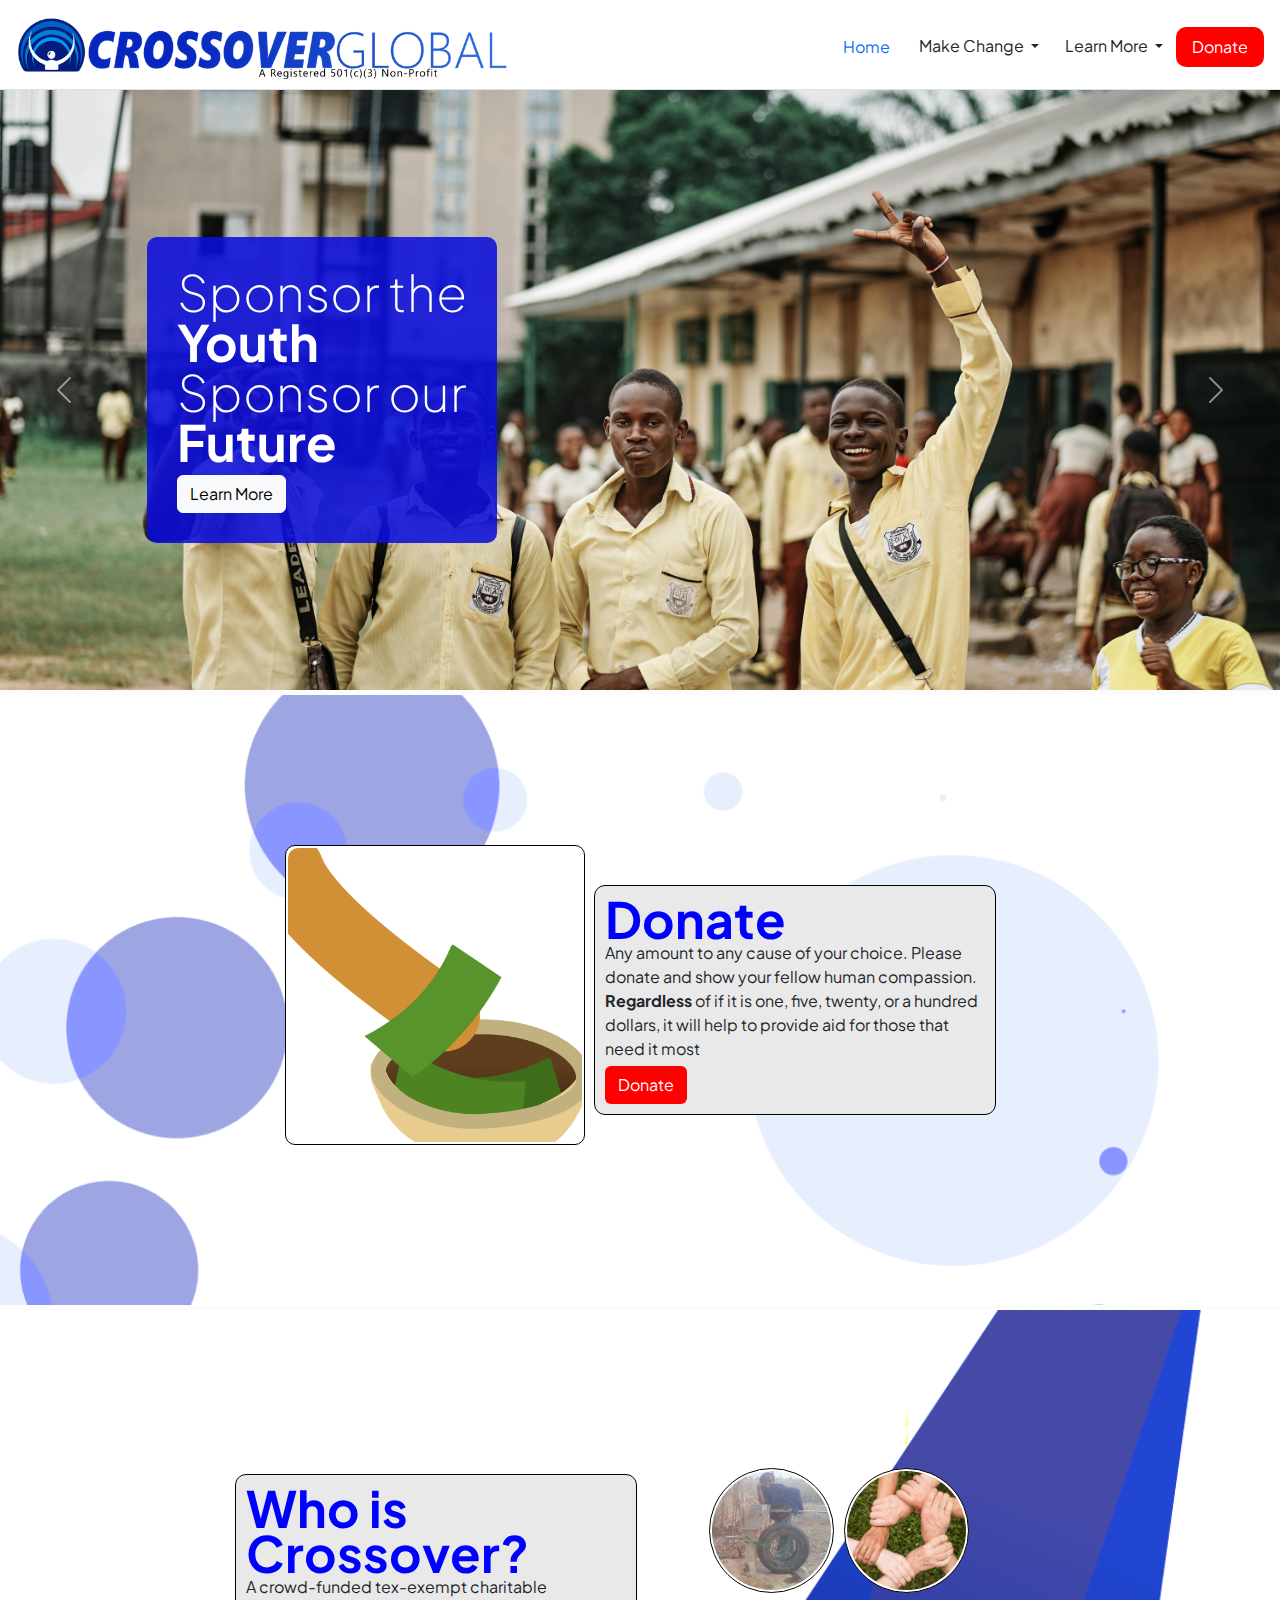
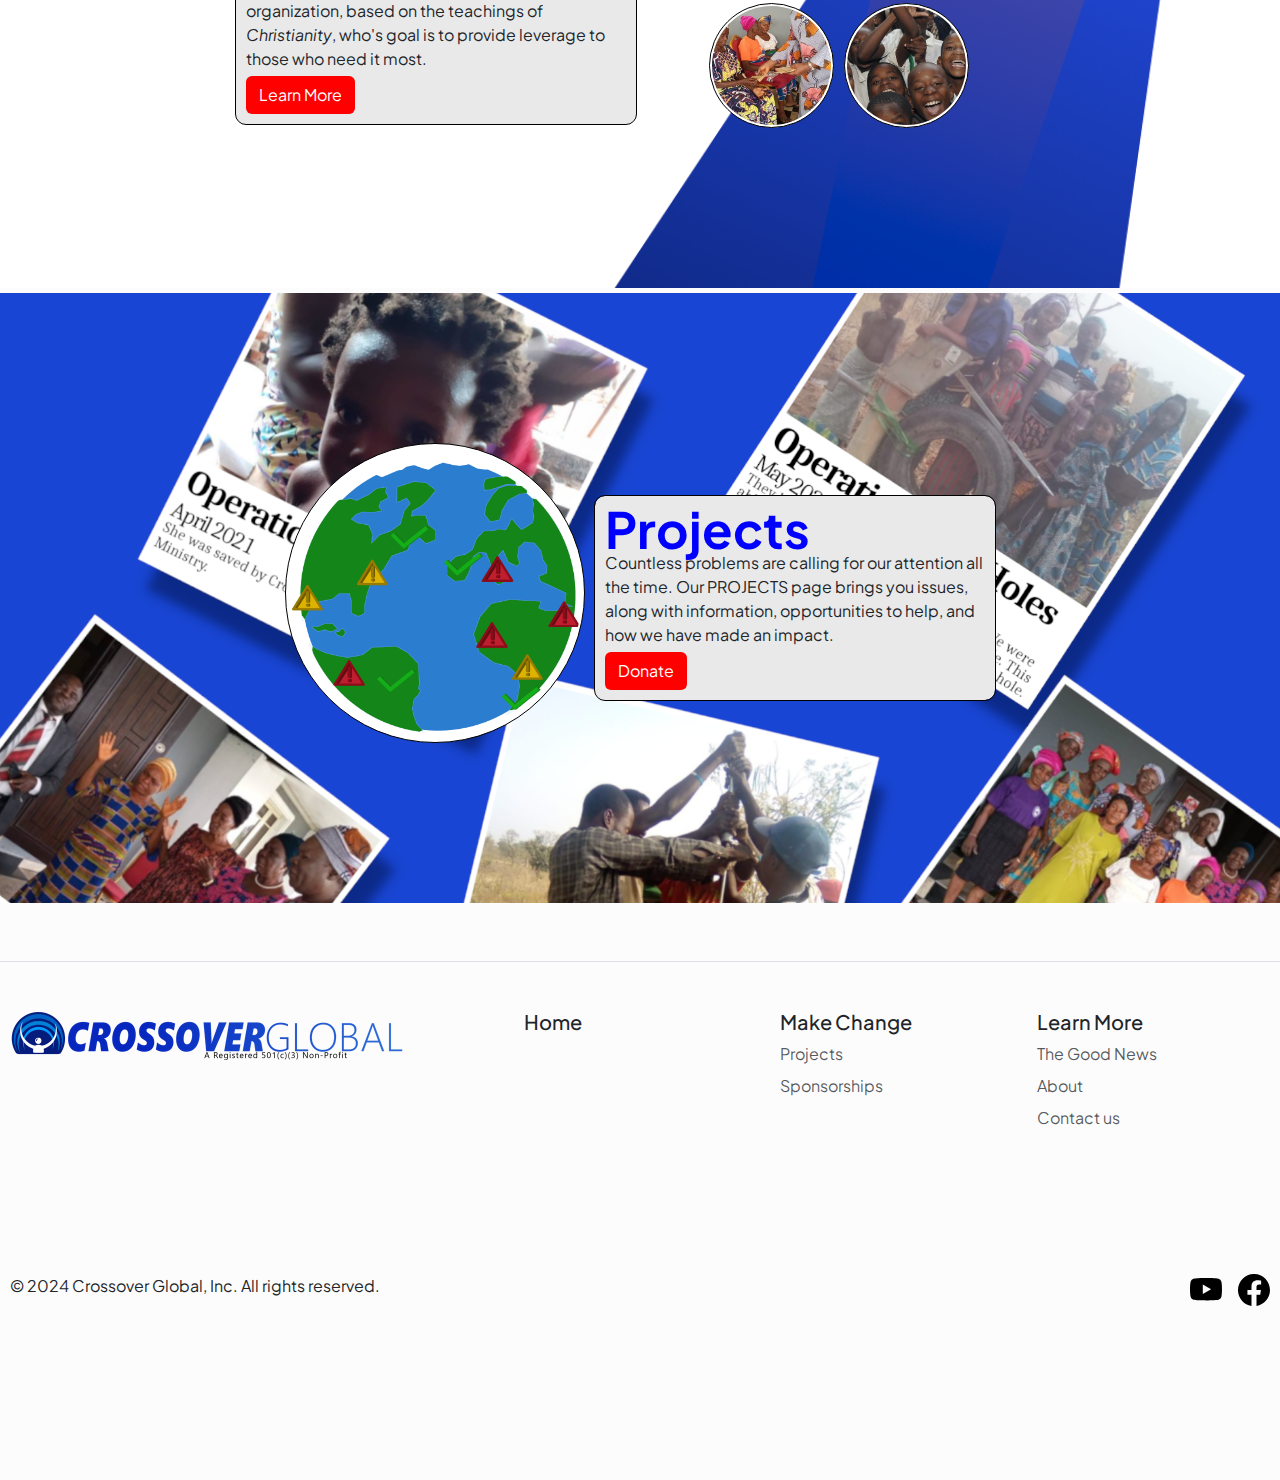
==== index.html @ ee45f4d5 "Pushed Source files to Repo" ====
<!DOCTYPE html>
<html lang="en">
<head>
    <meta charset="UTF-8">
    <meta name="viewport" content="width=device-width, initial-scale=1.0, user-scalable=no">
    <title>Home</title>
    <link href="https://cdn.jsdelivr.net/npm/bootstrap@5.3.3/dist/css/bootstrap.min.css" rel="stylesheet" integrity="sha384-QWTKZyjpPEjISv5WaRU9OFeRpok6YctnYmDr5pNlyT2bRjXh0JMhjY6hW+ALEwIH" crossorigin="anonymous">
    <link href="./style/main.css" rel="stylesheet">
    <link href="./style/font.css" rel="stylesheet">
    
    <link rel="icon" href="/images/LogoSmaller.jpg">
    <link href="https://fonts.googleapis.com/css2?family=Plus+Jakarta+Sans:ital,wght@0,200..800;1,200..800&display=swap" rel="stylesheet">
</head>
<body>
    <!-- Carousel -->
    <div id="carouselExampleIndicators" class="carousel slide" style="height: 600px">
        <button class="carousel-control-prev" type="button" data-bs-target="#carouselExampleIndicators" data-bs-slide="prev" style="height: 600px; z-index: 51; width: 10vw">
            <span class="carousel-control-prev-icon" aria-hidden="true"></span>
            <span class="visually-hidden">Previous</span>
        </button>
        <button class="carousel-control-next" type="button" data-bs-target="#carouselExampleIndicators" data-bs-slide="next" style="height: 600px; z-index: 51; width: 10vw">
            <span class="carousel-control-next-icon" aria-hidden="true"></span>
            <span class="visually-hidden">Next</span>
        </button>

        <div class="carousel-inner" style="height: 600px">
          <div class="carousel-item active">
            <div style="position: absolute; width: 100%; height: 100%; z-index: 50; margin: 0px; justify-content: center;" class="row align-items-start">
                <div class="col col-sm-12 col-lg-10" style="display: flex; flex-direction: column; padding: 40px; align-items: center; justify-content: center; height: 100%">
                    <div class="co-header-card">
                        <p class=" fw-lighter" style="color:white; margin: 0px; line-height: 50px; font-size: 50px;">Sponsor the</p>
                        <p class="fw-bold " style="color:white; margin: 0px; line-height: 50px; font-size: 50px;">Youth</p>
                        <p class=" fw-lighter" style="color:white; margin: 0px; line-height: 50px; font-size: 50px;">Sponsor our</p>
                        <p class="fw-bold " style="color:white; margin: 0px; line-height: 50px; font-size: 50px;">Future</p>
                        <a class="btn btn-light mt-2" href="search/?type=sponsorship">Learn More</a>
                    </div>
                </div>
            </div>
            <div class="d-block w-100 carousel-image" alt="..." style="background-position: 50% 50%; background-size: cover; background-image: url('./images/school-boys.jpg');"></div>
          </div>
          <div class="carousel-item">
            <div style="position: absolute; width: 100%; height: 100%; z-index: 50; margin: 0px; justify-content: center;" class="row align-items-start">
                <div class="col col-sm-12 col-lg-10" style="display: flex; flex-direction: column; padding: 40px; align-items: center; justify-content: center; height: 100%">
                    <div class="co-header-card">
                        <p class=" fw-lighter" style="color:white; margin: 0px; line-height: 50px; font-size: 50px;">Help Us Create</p>
                        <p class="fw-bold " style="color:white; margin: 0px; line-height: 50px; font-size: 50px;">Financially</p>
                        <p class=" fw-lighter" style="color:white; margin: 0px; line-height: 50px; font-size: 50px;">Independent</p>
                        <p class="fw-bold " style="color:white; margin: 0px; line-height: 50px; font-size: 50px;">Widows</p>
                        <a class="btn btn-light mt-2" href="/projects/page/?title=independent%20widows">Learn More</a>
                    </div>
                </div>
            </div>
            <div class="d-block w-100 carousel-image" alt="..." style="background-position: 50% 10%; background-size: cover; background-image: url('./images/african_woman_store.jpg');"></div>
          </div>
        </div>
    </div>

    <div class="row" style="padding: 20px; padding-top: 150px; padding-bottom: 150px; margin-top: 5px;  background-image: URL('./images/SimpleBG2.png'); background-size: cover; display: flex; justify-content: center; align-items: center; flex-wrap: wrap;">
        <div class="col-12 col-md-12 col-lg-6" style="padding: 2px; height: 300px; width: 300px; background-color: rgb(255, 255, 255); border-radius: 10px; display: flex; align-items: center; margin-right: 10px; margin-bottom: 10px; border: rgb(0, 0, 0) 1px solid; min-width: 300px; max-width: 300px;">
            <img src="./images/Donation Slide 1.png" style="width: 100%; height: 100%; border-radius: 10px; object-fit: cover;">
        </div>
        <div class="col-12 col-md-12 col-lg-6" style=" padding: 10px; background-color: rgb(233, 233, 233); border-radius: 10px; outline: solid black 1px; max-width: 400px;">
            <p class="fw-bold" style="font-size: 50px; margin: 0px; line-height: 45px; color:blue; ">Donate</p>
            Any amount to any cause of your choice. Please donate and show your fellow human compassion. 
            <b>Regardless</b> of if it is one, five, twenty, or a hundred dollars, it will help to 
            provide aid for those that need it most
            <br>
            <a class="btn" style="background-color: red; color:white; margin-top: 5px" href="/projects/page/?title=all projects">Donate</a>
        </div>
    </div>

    <div class="row" style="padding: 20px; padding-top: 150px; padding-bottom: 150px; margin-top: 5px;  background-image: URL('./images/SimpleBG1.png'); background-size: cover; display: flex; justify-content: center; align-items: center;">
        <div class="col-12 col-sm-12 col-lg-6" style=" padding: 10px; background-color: rgb(233, 233, 233); border-radius: 10px; outline: solid black 1px; max-width: 400px;">
            <p class="fw-bold" style="font-size: 50px; margin: 0px; line-height: 45px; color:blue; ">Who is Crossover?</p>
            A crowd-funded tex-exempt charitable organization, based on the teachings of <i>Christianity</i>, 
            who's goal is to provide leverage to those who need it most.
            <br>
            <a class="btn" style="background-color: red; color:white; margin-top: 5px;" href="/about">Learn More</a>
        </div>
        <div class="col-12 col-sm-12 col-lg-6 ms-2 mt-2" style="display: flex; justify-content: center; max-width: 400px; flex-wrap: wrap;">
            <div class="hover-grow" style="padding: 2px; height: 125px; width: 125px; background-color: rgb(255, 255, 255); border-radius: 100px; display: flex; align-items: center; margin-right: 10px; margin-bottom: 10px; border: rgb(0, 0, 0) 1px solid; overflow: hidden;">
                <img src="./images/opboorholes.jpg" style="width: 100%; height: 100%; border-radius: 100px; object-fit: cover;">
            </div>
            <div class="hover-grow" style="padding: 2px; height: 125px; width: 125px; background-color: rgb(255, 255, 255); border-radius: 100px; display: flex; align-items: center; margin-right: 10px; margin-bottom: 10px; border: rgb(0, 0, 0) 1px solid; overflow: hidden;">
                <img src="./images/hands.jpg" style="width: 100%; height: 100%; border-radius: 100px; object-fit: cover;">
            </div>
            <div class="hover-grow" style="padding: 2px; height: 125px; width: 125px; background-color: rgb(255, 255, 255); border-radius: 100px; display: flex; align-items: center; margin-right: 10px; margin-bottom: 10px; border: rgb(0, 0, 0) 1px solid; overflow: hidden;">
                <img src="./images/preach2widows.jpg" style="width: 100%; height: 100%; border-radius: 100px; object-fit: cover;">
            </div>
            <div class="hover-grow" style="padding: 2px; height: 125px; width: 125px; background-color: rgb(255, 255, 255); border-radius: 100px; display: flex; align-items: center; margin-right: 10px; margin-bottom: 10px; border: rgb(0, 0, 0) 1px solid; overflow: hidden;">
                <img src="./images/happykids1.png" style="width: 100%; height: 100%; border-radius: 100px; object-fit: cover;">
            </div>
        </div>
        
    </div>

    <div class="row" style="padding: 20px; padding-top: 150px; padding-bottom: 150px; margin-top: 5px;  background-image: URL('./images/ProjectsBG.png'); background-size: cover; display: flex; justify-content: center; align-items: center; flex-wrap: wrap;">
        <div class="col-12 col-md-12 col-lg-6" style="padding: 2px; height: 300px; width: 300px; background-color: rgb(255, 255, 255); border-radius: 200px; display: flex; align-items: center; margin-right: 10px; margin-bottom: 10px; border: rgb(0, 0, 0) 1px solid; min-width: 300px; max-width: 300px;">
            <img src="./images/Earth Problems, Issues, Solved.png" style="width: 100%; height: 100%; border-radius: 200px; object-fit: cover;">
        </div>
        <div class="col-12 col-md-12 col-lg-6" style=" padding: 10px; background-color: rgb(233, 233, 233); border-radius: 10px; outline: solid black 1px; max-width: 400px;">
            <p class="fw-bold" style="font-size: 50px; margin: 0px; line-height: 45px; color:blue; ">Projects</p>
            Countless 
            problems are calling for our attention all the time. Our PROJECTS page brings you issues, 
            along with information, opportunities to help, and how we have made an impact.
            <br>
            <a class="btn" style="background-color: red; color:white; margin-top: 5px" href="/projects/page/?title=all projects">Donate</a>
        </div>
    </div>
    <!-- footer -->
    <div>
        
    </div>

    <script src="https://cdn.jsdelivr.net/npm/@popperjs/core@2.9.2/dist/umd/popper.min.js" integrity="sha384-IQsoLXl5PILFhosVNubq5LC7Qb9DXgDA9i+tQ8Zj3iwWAwPtgFTxbJ8NT4GN1R8p" crossorigin="anonymous"></script>
    <script src="https://cdn.jsdelivr.net/npm/bootstrap@5.0.2/dist/js/bootstrap.min.js" integrity="sha384-cVKIPhGWiC2Al4u+LWgxfKTRIcfu0JTxR+EQDz/bgldoEyl4H0zUF0QKbrJ0EcQF" crossorigin="anonymous"></script>
    <script src="scripts/tools.js"></script>
    <script src="scripts/navbar.js"></script>
    <script src="scripts/footer.js"></script>
</body>
</html>
---- style/main.css ----
* {
    margin: 0px;
    padding: 0;
    border: 0;
    box-sizing: border-box;
}

/* html {
    height: -webkit-fill-available;
    width: -webkit-fill-available;
} */

body {
    font-family: "Plus Jakarta Sans", sans-serif;
    font-optical-sizing: auto;
    font-weight: 400;
    font-style: normal;
    overflow-x: hidden;
    background-color: rgb(252, 252, 252);
    height: 100%;
    width: 100%;
    left: 0;
    top: 0;
}

a {
    all: unset;
}

a:hover {
    cursor: pointer;
}

.logo {
    content: url('../images/logo.png');
    object-fit: contain;
    width: 500px;
}

.logo.smaller {
    width: 400px;
}

.logo.smaller-2 {
    width: 300px;
}

.close_button {
    content: url('../images/x-lg.svg');
    object-fit: contain;
}

.drop_down_button {
    content: url('../images/caret-down.svg');
    object-fit: contain;
}

.project_tab {
    font-weight: bold;
    font-size: 16pt;
    color: white;
    padding: 10px;
    border: solid white 5px;
    background-color: transparent;
    transition: background-color 200ms;
    margin-right: 10px;
}

.project_tab.active {
    border: solid white 5px;
    background-color: white;
    color: blue;
}

.center-horizontal {
    align-items: center;
}

.navbar {
    position: fixed; 
    z-index: 100; 
    background-color: white; 
    width: 100%;
    top: 0px;
    transition: top 0.25s ease-in-out;
    height: 90px;
}

.navbar.navbar-hide {
    top: -80px;
}

.mobile-menu {
    position: fixed;
    z-index: 102;
    background-color: white;
    outline-style: solid;
    outline-width: 1px;
    outline-color: rgb(233, 233, 233);
    height: 100%;
    width: 300px;
    right: 0px;
    transition: transform 300ms;
}

.mobile-menu.hidden {
    transform: translateX(500px);
}

.carousel-image {
    height: 600px;
    object-fit: cover;
    top: auto;
    right: auto;
}

/* .desktop-onlys {
    display: flex;
} */

.desktop-only {
    display: inherit;
}

.mobile-only {
    display: none;
}

.small-mobile-only {
    display: none;
}

.menu-button {
    display: flex; 
    width: 100%;
    /* padding: 10px;  */
    flex-direction: column;
    align-items: center; 
    align-content: center; 
    justify-content: center;
    border-top: solid 1px;
    transition: filter 300ms;
    /* padding-left: 30px; */
    /* padding-right: 30px; */
    position: relative;
}

.menu-button.no-border {
    border: none;
}

.align-horizontal {
    display: flex;
    flex-direction: row;
    align-items: center; 
    align-content: center; 
    justify-content: center;
}

.align-vertical {
    display: flex;
    flex-direction: column;
    align-items: center; 
    align-content: center; 
    justify-content: center;
}

.shrink-vertical > .shrinkable {
    max-height: 0px;
    /* height: 0px; */
    transition: max-height 500ms;
}

.shrink-vertical > .shrinkable-2 {
    max-height: 0px;
    /* height: 0px; */
    transition: max-height 500ms;
}

.shrink-vertical.shrink > .shrinkable {
    max-height: 100px;
}

.shrink-vertical.shrink > .shrinkable-2 {
    max-height: 150px;
}

.rotatable_180 {
    transform: rotate(0deg);
    transition: transform 300ms;
}

.rotatable_180.rotate {
    transform: rotate(180deg);
}

.dropdown-item {
    width: auto
}

.overflow-y-hidden {
    overflow-y: hidden;
}

.darkness_screen {
    width: 100%; 
    height: 100%; 
    background-color: rgba(0, 0, 0, 0.507); 
    position: fixed; 
    z-index: 101;
    filter: opacity(100%);
    transition: filter 300ms;
}

.hideable {
    display: inherit;
    transition: filter 300ms;
}

.hideable.fadeHide {
    filter: opacity(0%);
}

.hideable.fullHide {
    display: none;
}

.font-segoe {
    font-family: system-ui, -apple-system, BlinkMacSystemFont, 'Segoe UI', Roboto, Oxygen, Ubuntu, Cantarell, 'Open Sans', 'Helvetica Neue', sans-serif;
}

.hover-grow {
    transform: scale(1, 1);
    transition: transform 300ms;
    z-index: initial;
}

.hover-grow:hover {
    transform: scale(1.4, 1.4);
    z-index: 100;
}

.hover-cursor {
}

.hover-cursor:hover {
    cursor: pointer;
}

.drop-shadow {
    box-shadow: 3px 3px 0px rgba(0, 0, 0, 0.356);
}

.filter_btn {
    outline: blue 1px solid;
    color: blue;
    border-radius: 20px;
    padding: 10px;
    margin: 2px;
    display: inline;
    font-size: 12px;
    transition: background-color 200ms;
}

.filter_btn.active {
    background-color: blue;
    color: white;
}

.desktop-padding-right {
    padding-right: 20px;
}

.horizontal-desktop-vertical-mobile {
    display: flex;
    flex-direction: row;
}

/* colors */
.co-blue {
    color: var(--blue);
}

/* bg colors */
.co-blue-bg {
    background-color: var(--blue);
}

.light-grey-bg {
    background-color: var(--light-grey);
}

.lighter-grey-bg {
    background-color: var(--lighter-grey);
}

.red-bg {
    background-color: var(--red);
}

.co-header-card {
    border-radius: 10px; 
    padding: 30px; 
    width: auto;
    margin-right: auto; 
    max-width: 500px;
    background-color: var(--blue-trans);
}

@media (max-width: 991px) {
    /* CSS that should be displayed if width is equal to or less than 800px goes here */
    .desktop-only {
        display: none;
    }
    .mobile-only {
        display: flex;
    }
    .desktop-padding-right {
        padding-right: 0px;
    }
    .horizontal-desktop-vertical-mobile {
        display: flex;
        flex-direction: row;
    }
}

@media (max-width: 700px) {
    .project_tab {
        font-size: 12pt;
    }

    .horizontal-desktop-vertical-mobile {
        flex-direction: column;
    }
}
---- style/font.css ----
html {
    font-size: 16px;
}

:root {
    /* To define a variable, do --[variable name]: value*/
    --fs-XXXL: 6rem;
    --fs-XXL: 5rem;
    --fs-XL: 4rem;
    --fs-L: 3.9rem;
    --fs-1000: 3.75rem;
    --fs-900: 3.5rem;
    --fs-800: 3rem;
    --fs-700: 2rem;
    --fs-600: 1.5rem;
    --fs-500: 1.25rem;
    --fs-400: 1rem;
    --fs-300: 0.75rem;
    --fs-200: 0.5rem;
    --font-scale: 100%;
    --blue: #0a0edb;
    --blue-trans: #0a0edbdf;
    --light-grey: rgb(197, 197, 197);
    --lighter-grey: rgb(241, 241, 241);
    --red: rgb(218, 35, 35);
}

.plus-jakarta-sans {
    font-family: "Plus Jakarta Sans", sans-serif;
    font-optical-sizing: auto;
    font-weight: 400;
    font-style: normal;
}

/* font sizes */
.fs-XXL {
    font-size: var(--fs-XXXL);
}

.fs-XXL {
    font-size: var(--fs-XXL);
}

.fs-XL {
    font-size: var(--fs-XL);
}

.fs-L {
    font-size: var(--fs-L);
}

.fs-1000 {
    font-size: var(--fs-1000);
}

.fs-900 {
    font-size: var(--fs-900);
}

.fs-800 {
    font-size: var(--fs-800);
}

.fs-700 {
    font-size: var(--fs-700);
}

.fs-600 {
    font-size: var(--fs-600);
}

.fs-500 {
    font-size: var(--fs-500);
}

.fs-400 {
    font-size: var(--fs-400);
}

.fs-300 {
    font-size: var(--fs-300);
}

.fs-200 {
    font-size: var(--fs-200);
}

/* font weights */
.fw-bolder {
    font-weight: bold;
}

.fw-bold {
    font-weight: bold;
}

.fw-900 {
    font-weight: 900;
}

.fw-800 {
    font-weight: 800;
}

.fw-700 {
    font-weight: 700;
}

.fw-600 {
    font-weight: 600;
}

.fw-500 {
    font-weight: 500;
}

.fw-400 {
    font-weight: 400;
}

.fw-300 {
    font-weight: 300;
}

.fw-200 {
    font-weight: 200;
}

.fw-100 {
    font-weight: 100;
}

/* line-height */
.lh-XXL {
    line-height: var(--fs-XXL);
}

.lh-XL {
    line-height: var(--fs-XL);
}

.lh-900 {
    line-height: var(--fs-900);
}

.lh-800 {
    line-height: var(--fs-800);
}

.lh-700 {
    line-height: var(--fs-700);
}

.lh-600 {
    line-height: var(--fs-600);
}

.lh-500 {
    line-height: var(--fs-500);
}

.lh-400 {
    line-height: var(--fs-400);
}

.lh-300 {
    line-height: var(--fs-300);
}

.lh-200 {
    line-height: var(--fs-200);
}


@media (max-width: 992px) {
    :root {
        --font-scale: 95%;
    }
}

@media (max-width: 768px) {
    :root {
        --font-scale: 90%;
    }
}

@media (max-width: 576px) {
    :root {
        --font-scale: 82.5%;
    }
}

@media (max-width: 400px) {
    :root {
        --font-scale: 75%;
    }
}

html {
    font-size: var(--font-scale);
}

/*
--bs-breakpoint-xs: 0;
--bs-breakpoint-sm: 576px;
--bs-breakpoint-md: 768px;
--bs-breakpoint-lg: 992px;
--bs-breakpoint-xl: 1200px;
--bs-breakpoint-xxl: 1400px;
*/
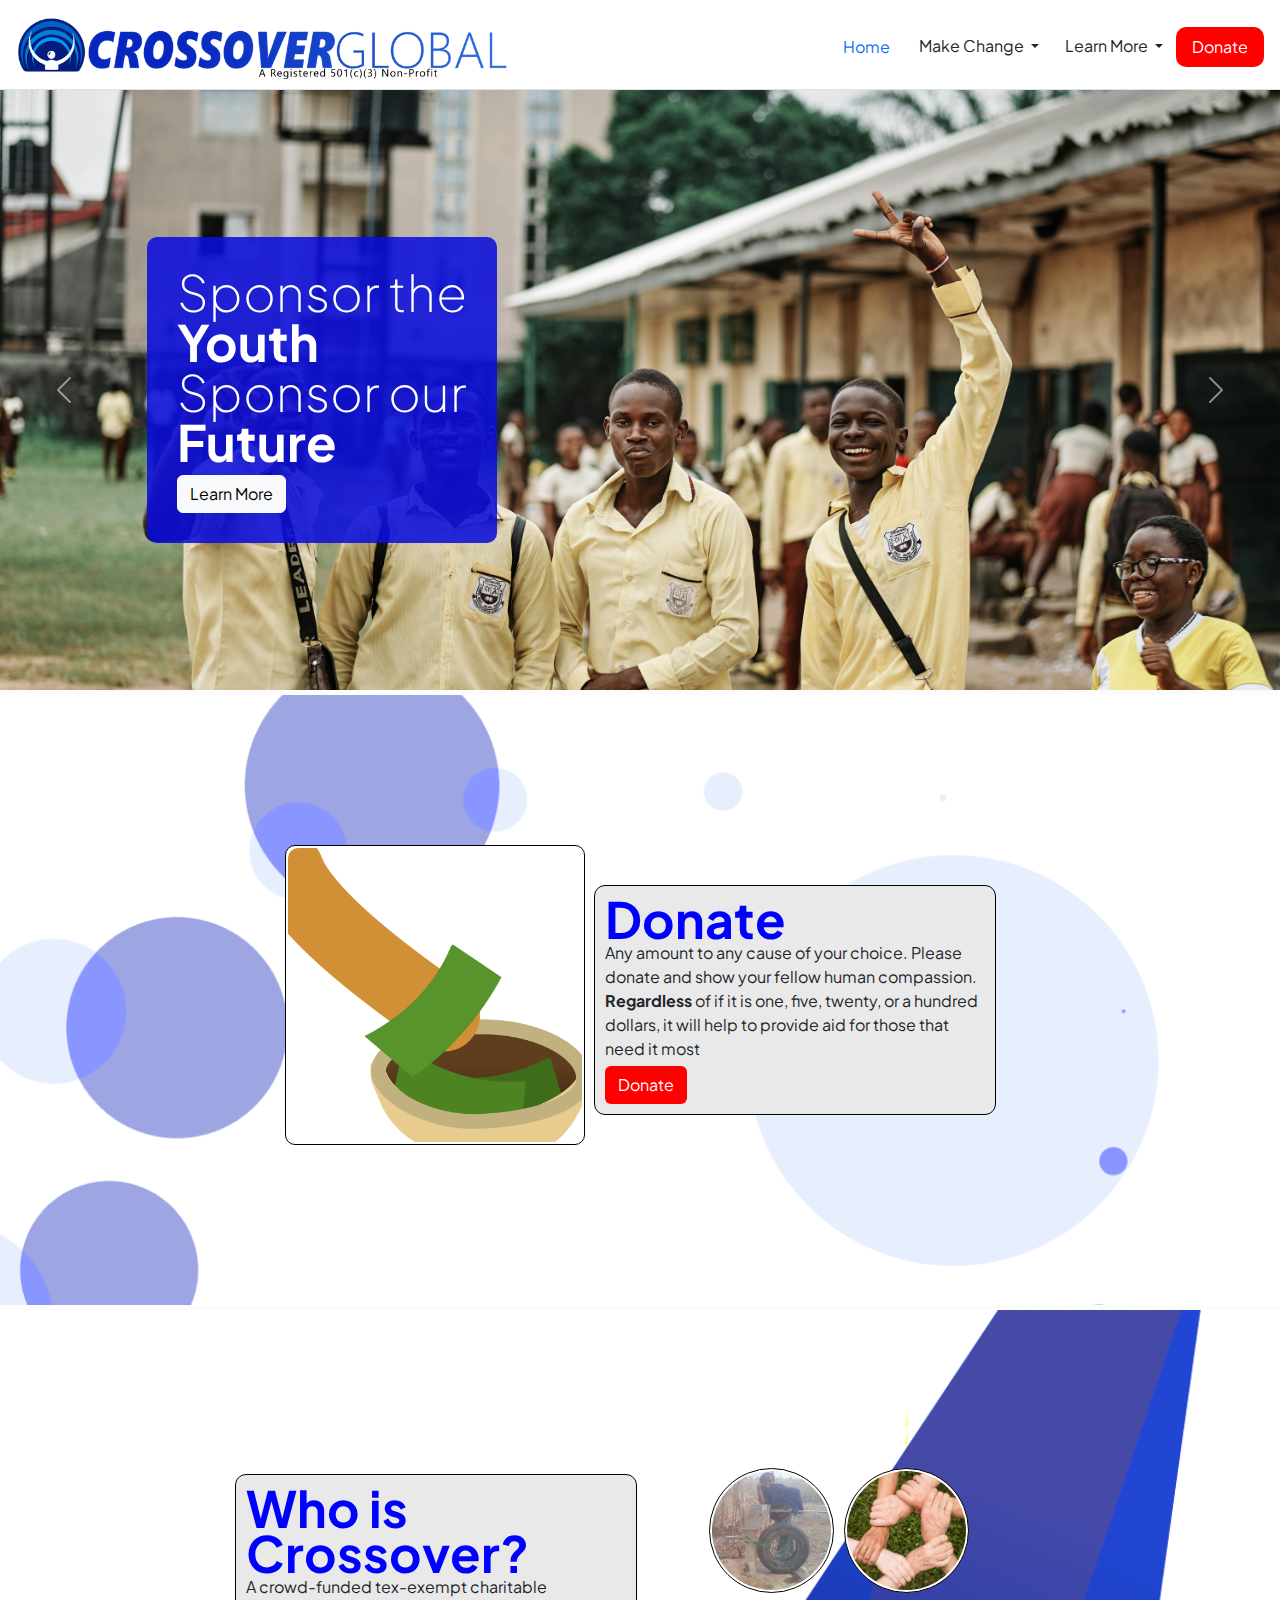
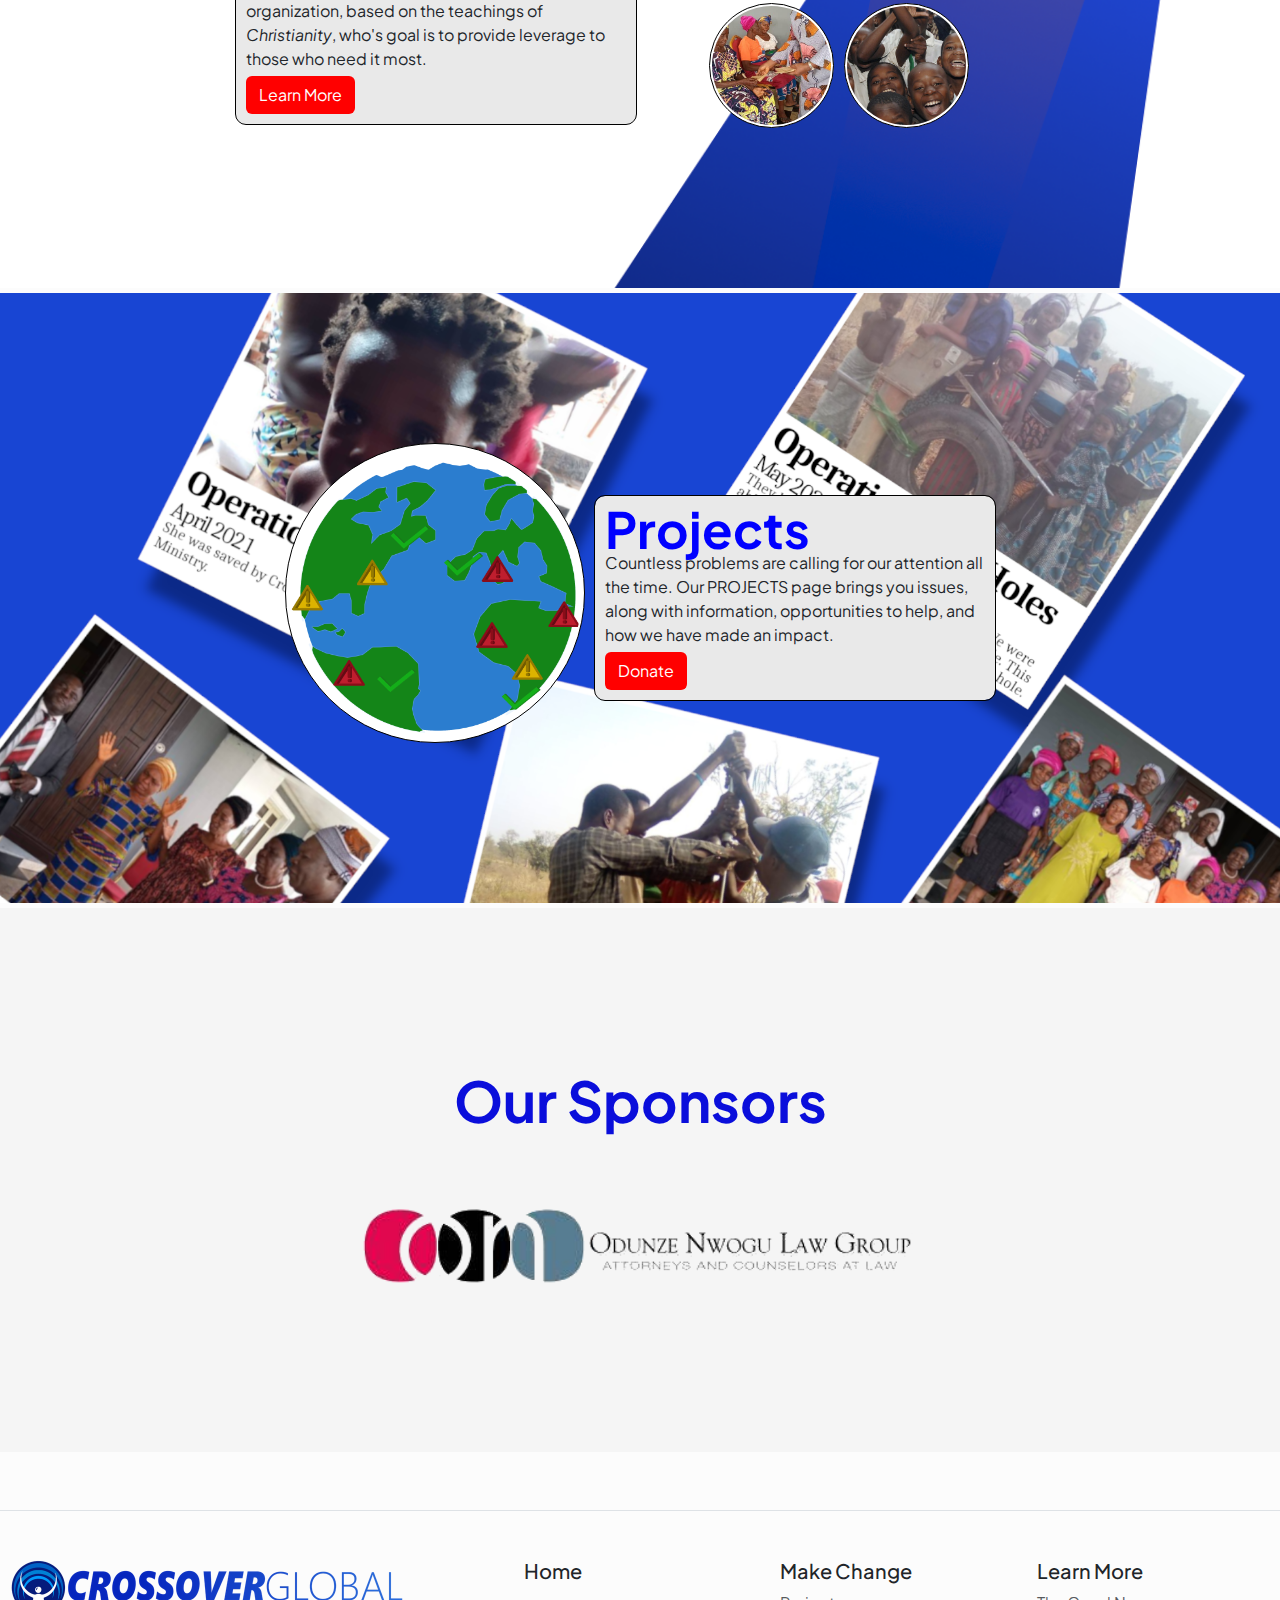
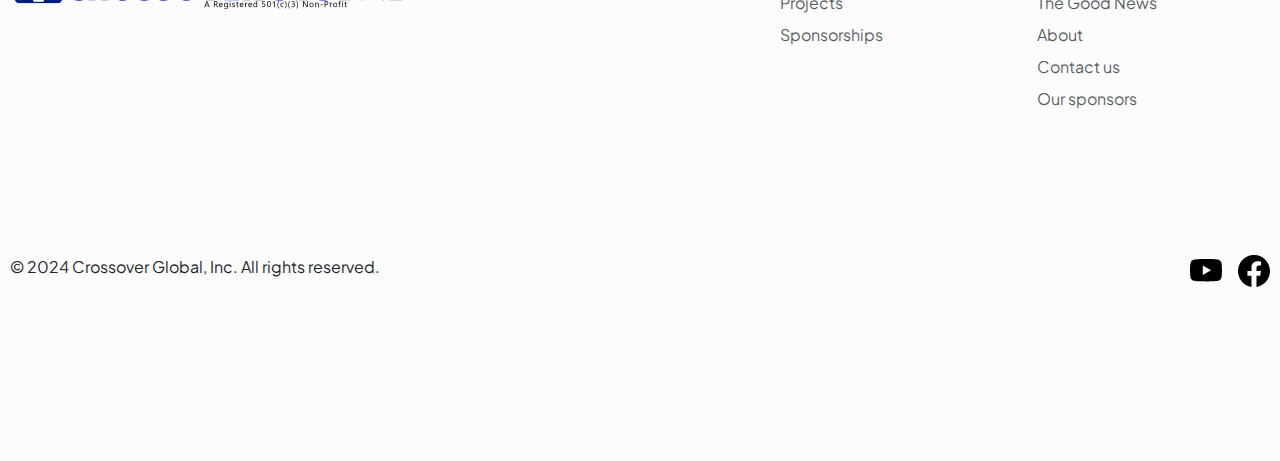
==== commit 6fa8e0f3: "Added Our sponsors section" ====
--- a/index.html
+++ b/index.html
@@ -107,10 +107,19 @@
             <a class="btn" style="background-color: red; color:white; margin-top: 5px" href="/projects/page/?title=all projects">Donate</a>
         </div>
     </div>
-    <!-- footer -->
-    <div>
-        
+
+    <div class="row" style="padding: 20px; padding-top: 150px; padding-bottom: 150px; margin-top: 5px; background-color: #f5f5f5; background-size: cover; display: flex; flex-direction: column; justify-content: center; align-items: center; flex-wrap: wrap;">
+        <div class="col-12 col-md-12 col-lg-6" style="margin-bottom: 50px;">
+            <p style="margin: 0px; font-size: 3.5rem; text-align: center; font-weight: 700;" class="co-blue">Our Sponsors</p>
+            <!-- <p style="margin: 0px; font-size: 1.5rem; text-align: center;" class="co-blue">Here are the companies that sponsor CrossoverGlobal</p> -->
+        </div>
+        <!-- Sponsorship images -->
+        <div class="col-12 col-md-12 col-lg-12" style="padding: 10px; display: flex; justify-content: center; align-items: center;">
+            <img src="/our-sponsors/logos/Odunze Ngowu law group long trans.png" style="width: 35rem">
+        </div>
     </div>
+
+    <!-- Footer managaged through footer.js -->
 
     <script src="https://cdn.jsdelivr.net/npm/@popperjs/core@2.9.2/dist/umd/popper.min.js" integrity="sha384-IQsoLXl5PILFhosVNubq5LC7Qb9DXgDA9i+tQ8Zj3iwWAwPtgFTxbJ8NT4GN1R8p" crossorigin="anonymous"></script>
     <script src="https://cdn.jsdelivr.net/npm/bootstrap@5.0.2/dist/js/bootstrap.min.js" integrity="sha384-cVKIPhGWiC2Al4u+LWgxfKTRIcfu0JTxR+EQDz/bgldoEyl4H0zUF0QKbrJ0EcQF" crossorigin="anonymous"></script>
--- a/style/main.css
+++ b/style/main.css
@@ -171,18 +171,28 @@
     transition: max-height 500ms;
 }
 
+.shrink-vertical.shrink > .shrinkable {
+    max-height: 100px;
+}
+
 .shrink-vertical > .shrinkable-2 {
     max-height: 0px;
     /* height: 0px; */
     transition: max-height 500ms;
 }
 
-.shrink-vertical.shrink > .shrinkable {
-    max-height: 100px;
-}
-
 .shrink-vertical.shrink > .shrinkable-2 {
     max-height: 150px;
+}
+
+.shrink-vertical > .shrinkable-3 {
+    max-height: 0px;
+    /* height: 0px; */
+    transition: max-height 500ms;
+}
+
+.shrink-vertical.shrink > .shrinkable-3 {
+    max-height: 200px;
 }
 
 .rotatable_180 {
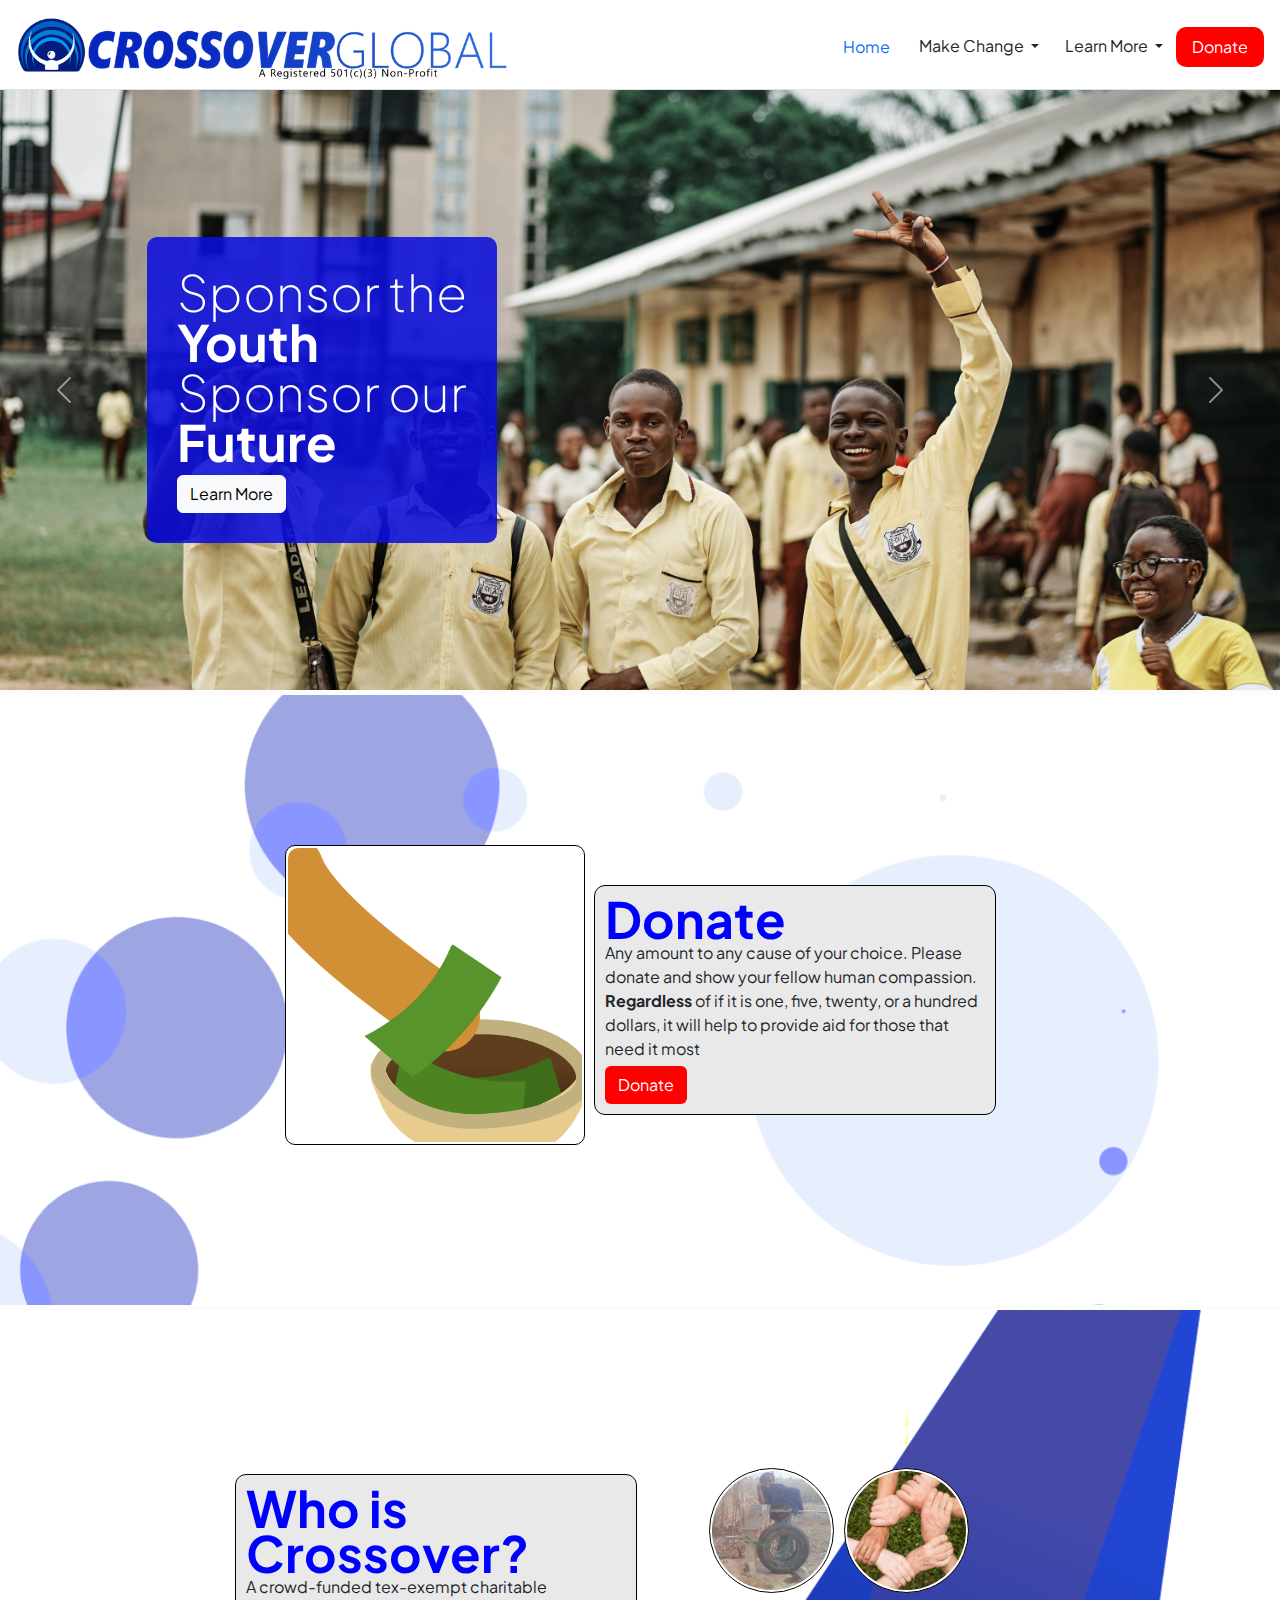
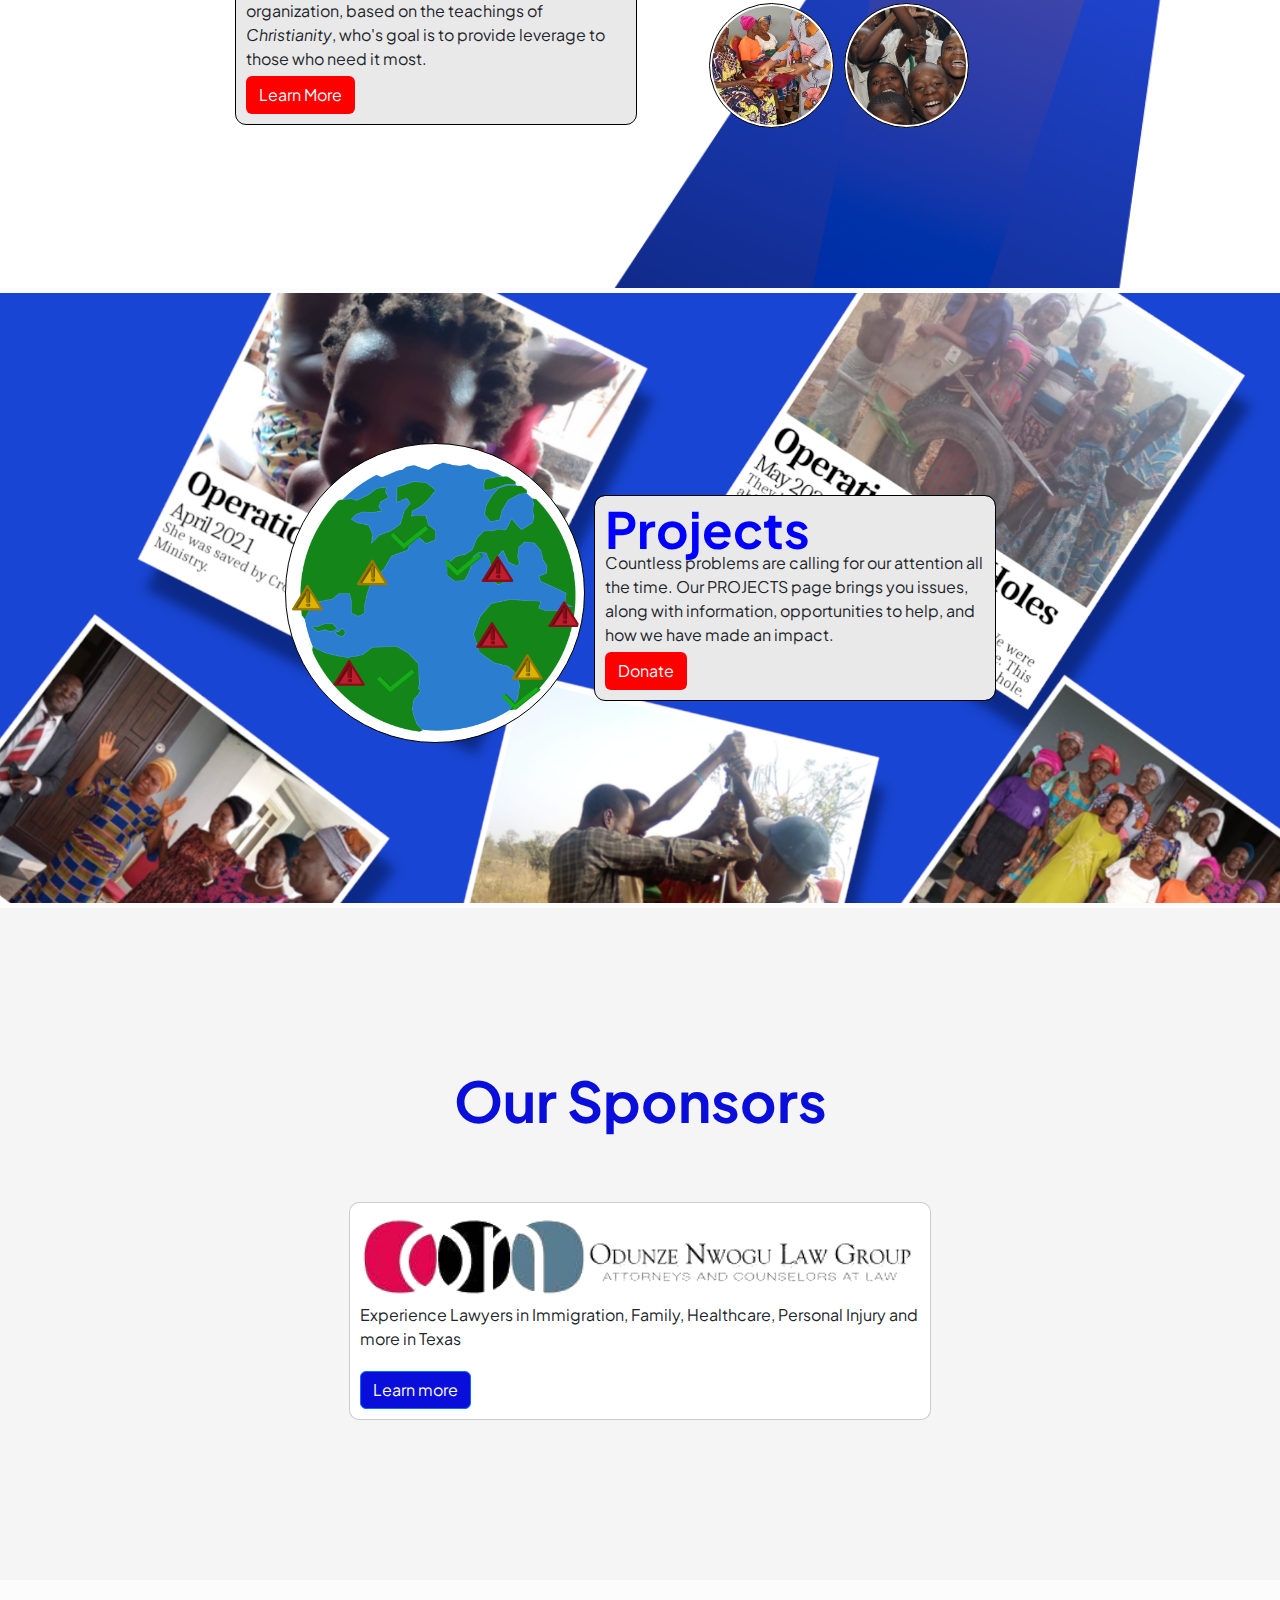
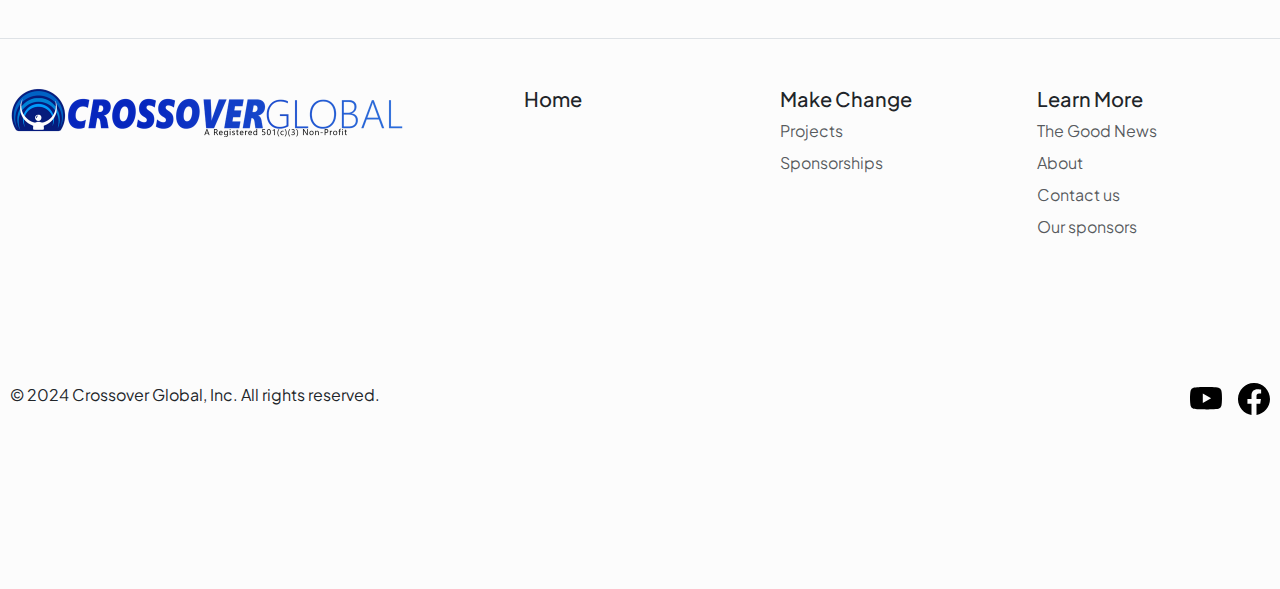
==== commit d7d4e445: "Altered ON Law Group Sponsor information" ====
--- a/index.html
+++ b/index.html
@@ -115,7 +115,13 @@
         </div>
         <!-- Sponsorship images -->
         <div class="col-12 col-md-12 col-lg-12" style="padding: 10px; display: flex; justify-content: center; align-items: center;">
-            <img src="/our-sponsors/logos/Odunze Ngowu law group long trans.png" style="width: 35rem">
+            <div style="background-color: white; padding: 10px; border-radius: 10px; border: 1px solid #0003;">
+                <img src="/our-sponsors/logos/Odunze Ngowu law group long trans.png" style="width: 35rem">
+                <div>
+                    <p style="font-size: 1rem; margin: 0px; max-width: 35rem; margin-bottom: 20px;">Experience Lawyers in Immigration, Family, Healthcare, Personal Injury and more in Texas</p>
+                    <a class="btn btn-primary co-blue-bg" style="color: white" href="https://onlawgroup.com/" target="_blank">Learn more</a>
+                </div>
+            </div>
         </div>
     </div>
 
